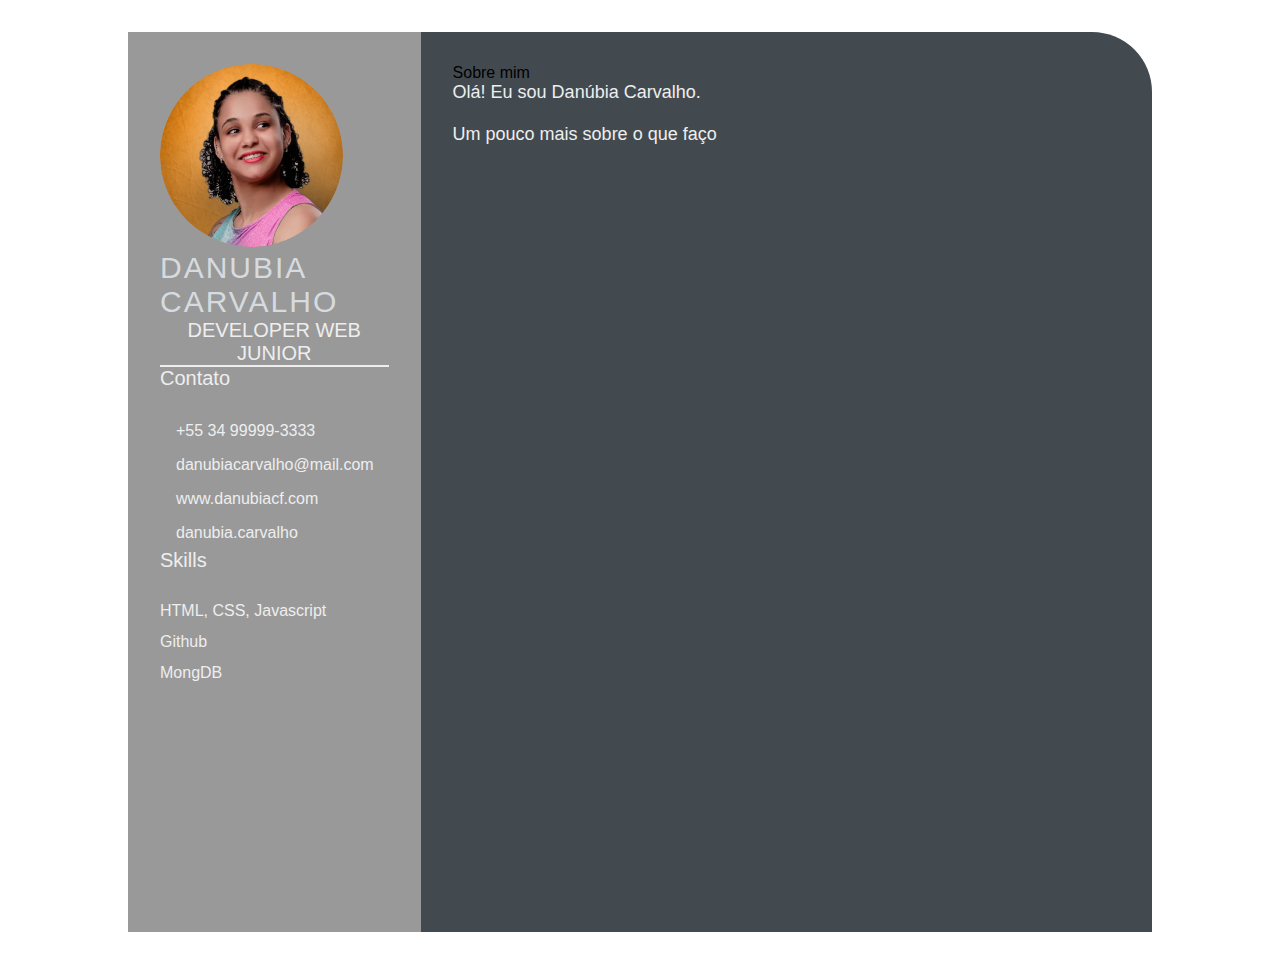
==== Projeto curriculo/index.html @ b3f0500f "Update" ====
<!DOCTYPE html>
<html lang="pt-br">
<head>
    <meta charset="UTF-8">
    <meta http-equiv="X-UA-Compatible" content="IE=edge">
    <meta name="viewport" content="width=device-width, initial-scale=1.0">
    <link rel="stylesheet" href="style.css">
    <title>Danubia Carvalho CV</title>
</head>
<body>
    
    <main class="resume-contents">
        <section class="left-section">
            <section class="left-section-contents">
                <div class="profile">
                    <img class="profile-image" src="img/profile-pic.png" alt="Profile image" width="300px" >

                    <p class="name">Danubia Carvalho</p>
                    <p class="profession">Developer Web Junior</p>
                </div>

                <div class="contact-info">
                    <p class="left-title">Contato</p>
                    <ul>
                        <li><i class="fa fa-phone"></i>+55 34 99999-3333</li>
                        <li><i class="fa fa-envelope"></i>danubiacarvalho@mail.com</li>
                        <li><i class="fa fa-globe"></i>www.danubiacf.com</li>
                        <li><i class="fa fa-github"></i>danubia.carvalho</li>
                    </ul>
                </div>

                <div class="skills">
                    <p class="left-title">Skills</p>
                    <ul>
                        <li><p>HTML, CSS, Javascript</p></li>
                        <li><p>Github</p></li>
                        <li><p>MongDB</p></li>
                    </ul>
                </div>
            </section>
        </section>

        <section class="right-section">
            <div class="right-section-contents">
                <section class="about gap">
                    <div class="rigth-title">Sobre mim</div>
                    <p class="about-me-contents">
                        Olá! Eu sou Danúbia Carvalho. <br><br>
                        Um pouco mais sobre o que faço
                            
                    </p>
                </section>

            </div>
        </section>

    </main>

</body>
</html>
---- Projeto curriculo/style.css ----
* {
    margin: 0;
    padding: 0;
    box-sizing: border-box;
    list-style: none;
    font-family: 'Roboto', sans-serif;
}

.resume-contents {
    min-height: 100vh;
    width: 80%;
    margin: 2rem auto;
    display: grid;
    grid-template-columns: repeat(7, 1fr);
}

.left-section {
    grid-column: span 2;
    height: 100%;
    background-color: #999999;
}

.right-section {
    grid-column: span 5;
    height: 100%;
    background-color: #424a50;
    border-radius: 0px 60px 0px 0px;
}

.left-section-contents{
    padding: 2rem 2rem;
}

.profile {
    width: 100%;
    border-bottom: 2px solid #eeeeee;
}

.profile .profile-image {
    width: 80%;
    border-radius: 100%;
}

.name {
    color: #D6DBDF;
    font-size: 30px;
    letter-spacing: 2px;
    text-transform: uppercase;
}

.profession {
    color: #eeeeee;
    font-size: 20px;
    text-transform: uppercase;
    text-align: center;
}

/* .contact-info { border-bottom: 2px solid #1B2631; } */
.left-title {
    color: #eeeeee;
    font-size: 20px;
}

.contact-info ul {
    padding-top: 1.5rem;
}

.contact-info ul li,
.references ul li {
    padding: .4rem 0;
    color: #eeeeee;
}

.contact-info ul li i,
.references ul li i {
    padding-right: 1rem;
    font-size: 18px;
    color: #eeeeee;
}

.skills ul {
    padding-top: 1.5rem;
}
.skills ul li p {
    padding: .4rem 0;
    color: #eeeeee;
}

.right-section-contents {
    padding: 2rem 2rem;
}

.right-title {
    color: #eeeeee;
}

.gap {
    padding-bottom: 2rem;
}
.about-me-contents {
    font-size: 18px;
    color: #eeeeee;
}
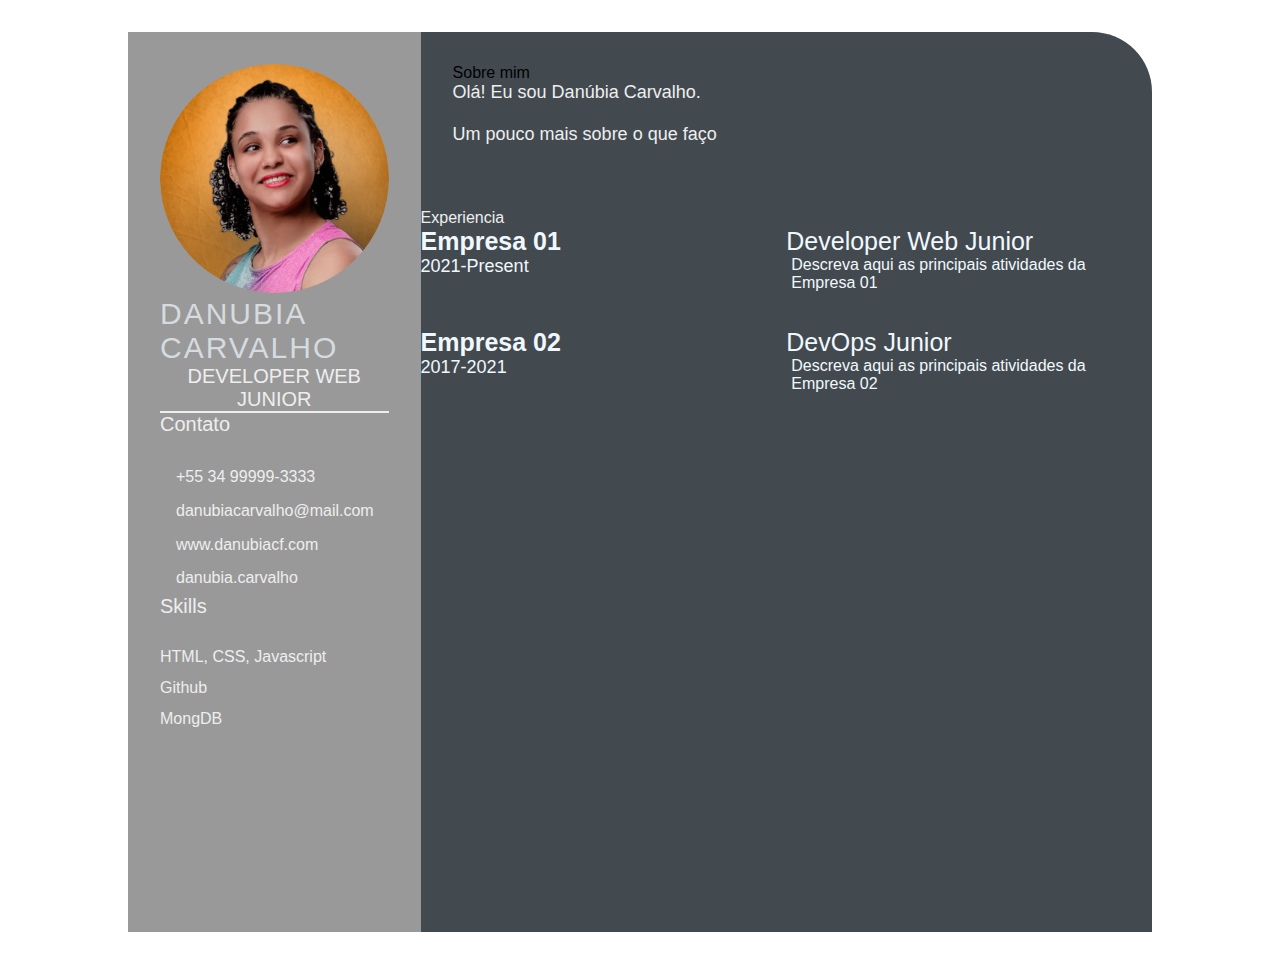
==== commit f501b671: "Update" ====
--- a/Projeto curriculo/index.html
+++ b/Projeto curriculo/index.html
@@ -46,12 +46,39 @@
                     <div class="rigth-title">Sobre mim</div>
                     <p class="about-me-contents">
                         Olá! Eu sou Danúbia Carvalho. <br><br>
-                        Um pouco mais sobre o que faço
-                            
+                        Um pouco mais sobre o que faço 
                     </p>
                 </section>
+            </div>
 
-            </div>
+            <section class="experience gap">
+                <div class="right-title">Experiencia</div>
+                <div class="experience-contents">
+                    <div class="exp-left">
+                        <p class="exp-company-name">Empresa 01</p>
+                        <p class="exp-time-period">2021-Present</p>
+                    </div>
+                    <div class="exp-right">
+                        <p class="exp-position">Developer Web Junior</p>
+                        <p class="exp-desc">
+                            Descreva aqui as principais atividades da Empresa 01
+                        </p> <br><br>
+                    </div>
+                    <div class="exp-left">
+                        <p class="exp-company-name">Empresa 02</p>
+                        <p class="exp-time-period">2017-2021</p>
+                    </div>
+                    <div class="exp-right">
+                        <p class="exp-position">DevOps Junior</p>
+                        <p class="exp-desc">
+                            Descreva aqui as principais atividades da Empresa 02
+                        </p> <br>
+                    </div>
+                </div>
+
+            </section>
+
+
         </section>
 
     </main>
--- a/Projeto curriculo/style.css
+++ b/Projeto curriculo/style.css
@@ -37,7 +37,7 @@
 }
 
 .profile .profile-image {
-    width: 80%;
+    width: 100%;
     border-radius: 100%;
 }
 
@@ -100,4 +100,39 @@
 .about-me-contents {
     font-size: 18px;
     color: #eeeeee;
+}
+
+.experience-contents,
+.education-contents,
+.awards-contents {
+    display: grid;
+    grid-template-columns: repeat(2, 1fr);
+    padding-bottom: 2rem;
+    color: #F1F8FD;
+}
+
+.exp-company-name,
+.education-school-name,
+.awards-company-name {
+    font-size: 25px;
+    font-weight: bold;
+}
+
+.exp-time-period,
+.educationp-time-period,
+.awards-time-period {
+    font-size: 18px;
+}
+
+.exp-position,
+.education-subject,
+.awards-name {
+    font-size: 25px;
+}
+
+.exp-desc,
+.education-desc,
+.awards-desc {
+    font-size: 16px;
+    padding-left: 5px;
 }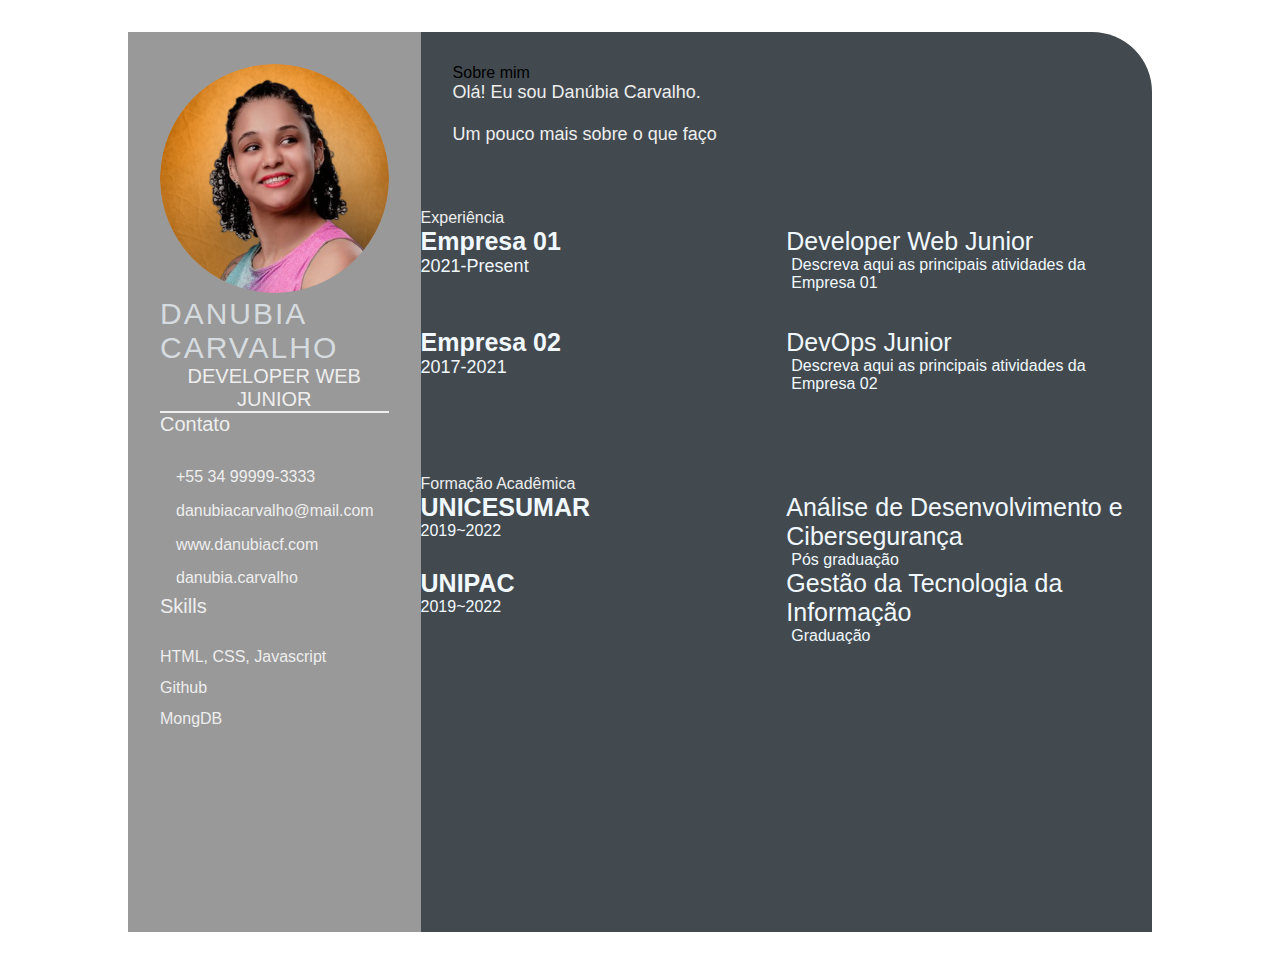
==== commit 9c457442: "Update index.html" ====
--- a/Projeto curriculo/index.html
+++ b/Projeto curriculo/index.html
@@ -52,7 +52,7 @@
             </div>
 
             <section class="experience gap">
-                <div class="right-title">Experiencia</div>
+                <div class="right-title">Experiência</div>
                 <div class="experience-contents">
                     <div class="exp-left">
                         <p class="exp-company-name">Empresa 01</p>
@@ -75,13 +75,34 @@
                         </p> <br>
                     </div>
                 </div>
+            </section>
+
+            <section class="education gap">
+                <div class="right-title">Formação Acadêmica</div>
+                <div class="education-contents">
+                    <div class="education-left">
+                        <p class="education-school-name">UNICESUMAR</p>
+                        <p class="education-time-period">2019~2022</p>
+                    </div>
+                    <div class="education-right">
+                        <p class="education-subject">Análise de Desenvolvimento e Cibersegurança</p>
+                        <p class="education-desc"> Pós graduação</p>
+                    </div>
+                    <div class="education-left">
+                        <p class="education-school-name">UNIPAC</p>
+                        <p class="education-time-period">2019~2022</p>
+                    </div>
+                    <div class="education-right">
+                        <p class="education-subject">Gestão da Tecnologia da Informação</p>
+                        <p class="education-desc">Graduação</p>
+                    </div>
+                </div>
 
             </section>
-
 
         </section>
 
     </main>
-
+ <!-- Projeto curriculo: dia 4 -->
 </body>
-</html>+</html>
